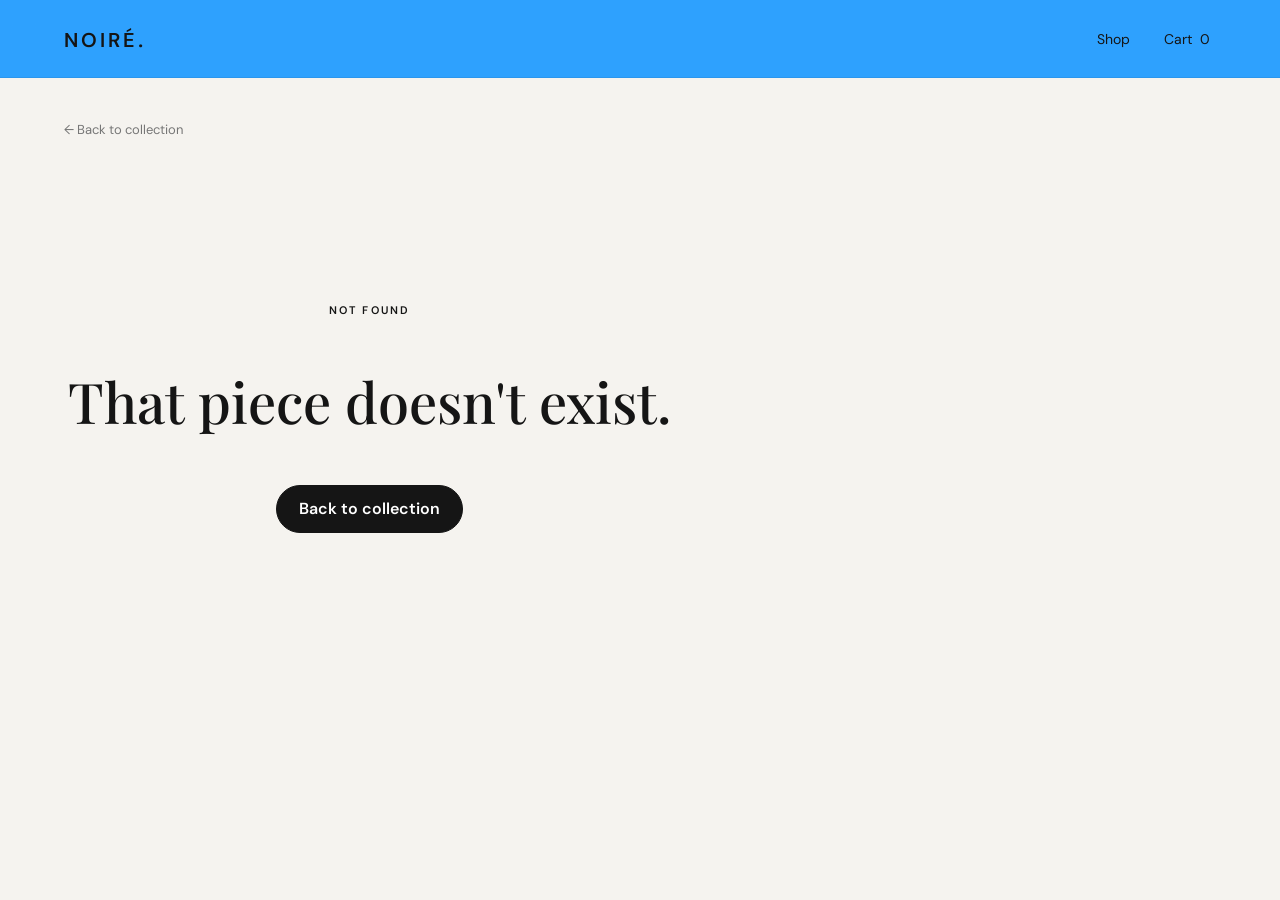
==== product.html @ a06f3a16 "Add files via upload" ====
<!DOCTYPE html>
<html lang="en">
<head>
  <meta charset="UTF-8">
  <meta name="viewport" content="width=device-width, initial-scale=1.0">
  <meta name="description" content="Product details">
  <title>Product — NOIRÉ</title>
  <link rel="stylesheet" href="style.css">
</head>
<body>
  <header class="site-header">
    <a class="brand" href="index.html">NOIRÉ<span>.</span></a>
    <nav aria-label="Main navigation">
      <a href="index.html#shop">Shop</a>
      <button class="cart-link" id="cartLink" type="button">Cart <span id="headerCartCount">0</span></button>
    </nav>
  </header>

  <main class="detail-page">
    <a class="back-link" href="index.html#shop">← Back to collection</a>
    <section id="productDetail" class="product-detail"></section>
  </main>

  <div id="floatingCart" class="floating-cart hidden">
    <div>
      <strong><span id="floatingQuantity">0</span> item(s)</strong>
      <span class="floating-total" id="floatingTotal">৳0</span>
    </div>
    <button class="button button-light" id="confirmOrderBtn" type="button">Confirm order</button>
  </div>

  <div id="cartDrawer" class="drawer-backdrop hidden" aria-hidden="true">
    <aside class="drawer" role="dialog" aria-modal="true" aria-labelledby="cartTitle">
      <div class="drawer-head">
        <h2 id="cartTitle">Your cart</h2>
        <button class="icon-button" id="closeCartBtn" type="button">×</button>
      </div>
      <div id="cartItems" class="cart-items"></div>
      <div class="drawer-footer">
        <div class="summary-row"><span>Total</span><strong id="drawerTotal">৳0</strong></div>
        <button class="button button-dark full" id="drawerConfirmBtn" type="button">Confirm order</button>
      </div>
    </aside>
  </div>

  <div id="orderModal" class="modal-backdrop hidden" aria-hidden="true">
    <section class="order-modal" role="dialog" aria-modal="true" aria-labelledby="orderTitle">
      <button class="modal-close icon-button" id="closeOrderBtn" type="button">×</button>
      <div id="orderContent">
        <p class="eyebrow">CHECKOUT</p>
        <h2 id="orderTitle">Complete your order</h2>
        <div id="orderSummary" class="order-summary"></div>
        <form id="orderForm" novalidate>
          <div class="field">
            <label for="customerName">Full name *</label>
            <input id="customerName" name="customerName" autocomplete="name" required>
            <small class="error" id="customerNameError"></small>
          </div>
          <div class="field">
            <label for="phone">Phone number *</label>
            <input id="phone" name="phone" inputmode="tel" autocomplete="tel" placeholder="01XXXXXXXXX" required>
            <small class="error" id="phoneError"></small>
          </div>
          <div class="field">
            <label for="address">Delivery address *</label>
            <textarea id="address" name="address" rows="4" autocomplete="street-address" required></textarea>
            <small class="error" id="addressError"></small>
          </div>
          <div class="field">
            <label for="note">Additional note <span>(optional)</span></label>
            <textarea id="note" name="note" rows="2"></textarea>
          </div>
          <button class="button button-dark full" id="submitOrderBtn" type="submit">Submit order</button>
          <p id="formMessage" class="form-message" role="alert"></p>
        </form>
      </div>
    </section>
  </div>

  <script src="config.js"></script>
  <script src="products.js"></script>
  <script src="cart.js"></script>
  <script src="order.js"></script>
  <script src="app.js"></script>
  <script>
    document.addEventListener("DOMContentLoaded", () => {
      renderProductDetail();
    });
  </script>
</body>
</html>
---- style.css ----
@import url('https://fonts.googleapis.com/css2?family=DM+Sans:wght@400;500;600&family=Playfair+Display:ital,wght@0,500;0,600;1,500;1,600&display=swap');

:root {
  --ink: #151515;
  --muted: #767676;
  --paper: #f5f3ef;
  --white: #fff;
  --line: #dedbd4;
  --danger: #b3261e;
  --max: 1380px;
  --radius: 18px;
}

* { box-sizing: border-box; }
html { scroll-behavior: smooth; }
body {
  margin: 0;
  color: var(--ink);
  background: var(--paper);
  font-family: "DM Sans", Arial, sans-serif;
}
body.no-scroll { overflow: hidden; }
a { color: inherit; text-decoration: none; }
button, input, textarea { font: inherit; }
button { cursor: pointer; }
button:disabled { cursor: not-allowed; opacity: .55; }

.site-header {
  position: sticky;
  top: 0;
  z-index: 20;
  height: 78px;
  padding: 0 5vw;
  display: flex;
  align-items: center;
  justify-content: space-between;
  background: rgba(25, 152, 255, 0.9);
  backdrop-filter: blur(16px);
  border-bottom: 1px solid rgba(21,21,21,.07);
}
.brand {
  font-size: 20px;
  font-weight: 600;
  letter-spacing: .15em;
}
.brand span { font-family: "Playfair Display", serif; }
nav { display: flex; gap: 28px; align-items: center; }
nav a, .cart-link {
  background: none;
  border: 0;
  color: var(--ink);
  font-size: 14px;
}
.cart-link span { margin-left: 4px; }

.hero {
  min-height: 75vh;
  padding: 10vh 7vw;
  display: flex;
  align-items: center;
  background:
    linear-gradient(90deg, rgba(20,20,20,.5), rgba(20,20,20,.05)),
    url("assets/products/product-01.jpg") center/cover no-repeat;
  color: rgb(221, 221, 221);
}
.hero > div { max-width: 650px; }
.hero h1 {
  margin: 12px 0 24px;
  font-size: clamp(56px, 9vw, 130px);
  line-height: .87;
  letter-spacing: -.055em;
}
.hero h1 em, h1 em {
  font-family: "Playfair Display", serif;
  font-weight: 500;
}
.hero-copy { max-width: 420px; line-height: 1.7; margin-bottom: 32px; }
.eyebrow {
  margin: 0;
  font-size: 11px;
  font-weight: 600;
  letter-spacing: .2em;
  text-transform: uppercase;
}
.shop-section {
  max-width: var(--max);
  margin: auto;
  padding: 100px 5vw 150px;
}
.section-head {
  display: flex;
  justify-content: space-between;
  align-items: end;
  margin-bottom: 38px;
}
.section-head h2 {
  margin: 8px 0 0;
  font: 500 clamp(36px, 5vw, 64px)/1 "Playfair Display", serif;
}
.muted { color: var(--muted); font-size: 13px; }

.product-grid {
  display: grid;
  grid-template-columns: repeat(4, minmax(0, 1fr));
  gap: 42px 18px;
}
.product-card { min-width: 0; }
.product-image-wrap {
  display: block;
  position: relative;
  overflow: hidden;
  aspect-ratio: 4 / 5;
  background: #e6e2db;
  border-radius: var(--radius);
}
.zoom-image { overflow: hidden; }
.zoom-image img {
  width: 100%;
  height: 100%;
  display: block;
  object-fit: cover;
  transition: transform .16s ease-out;
  will-change: transform;
}
.zoom-lens {
  position: absolute;
  width: 90px;
  height: 90px;
  transform: translate(-50%, -50%);
  border: 1px solid rgba(255,255,255,.7);
  border-radius: 50%;
  pointer-events: none;
  opacity: 0;
  transition: opacity .1s;
  box-shadow: 0 6px 25px rgba(0,0,0,.12);
}
.zoom-lens.active { opacity: 1; }
.product-card-info {
  display: flex;
  align-items: start;
  justify-content: space-between;
  gap: 14px;
  padding-top: 14px;
}
.product-card-info > div { min-width: 0; }
.product-title {
  display: block;
  font-size: 16px;
  line-height: 1.3;
  font-weight: 600;
  overflow-wrap: anywhere;
}
.product-category {
  display: block;
  color: var(--muted);
  font-size: 12px;
  margin-top: 5px;
}

.button {
  border: 1px solid var(--ink);
  min-height: 48px;
  padding: 0 22px;
  display: inline-flex;
  align-items: center;
  justify-content: center;
  border-radius: 999px;
  font-weight: 600;
  transition: transform .18s, background .18s, color .18s;
}
.button:hover { transform: translateY(-2px); }
.button-dark { color: white; background: var(--ink); }
.button-light { color: var(--ink); background: white; border-color: white; }
.button-outline { color: var(--ink); background: transparent; }
.button-small { min-height: 38px; padding: 0 13px; font-size: 12px; flex: 0 0 auto; }
.button.full { width: 100%; }

.floating-cart {
  position: fixed;
  z-index: 30;
  left: 50%;
  bottom: 20px;
  transform: translateX(-50%);
  width: min(680px, calc(100% - 28px));
  padding: 12px 14px 12px 20px;
  border-radius: 999px;
  display: flex;
  justify-content: space-between;
  align-items: center;
  gap: 15px;
  color: white;
  background: rgba(21,21,21,.96);
  box-shadow: 0 18px 50px rgba(0,0,0,.25);
}
.floating-cart > div { display: flex; align-items: baseline; gap: 10px; }
.floating-total { color: #ddd; font-size: 13px; }
.hidden { display: none !important; }

.drawer-backdrop, .modal-backdrop {
  position: fixed;
  inset: 0;
  z-index: 50;
  background: rgba(0,0,0,.48);
  display: flex;
  justify-content: flex-end;
}
.drawer {
  width: min(480px, 100%);
  height: 100%;
  padding: 28px;
  background: var(--paper);
  display: flex;
  flex-direction: column;
  animation: slideIn .22s ease;
}
@keyframes slideIn { from { transform: translateX(100%); } to { transform: translateX(0); } }
.drawer-head {
  display: flex;
  justify-content: space-between;
  align-items: center;
  padding-bottom: 20px;
  border-bottom: 1px solid var(--line);
}
.drawer-head h2, .order-modal h2 {
  font: 500 34px/1.1 "Playfair Display", serif;
  margin: 0;
}
.icon-button {
  width: 40px;
  height: 40px;
  border: 0;
  background: transparent;
  font-size: 28px;
}
.cart-items { overflow: auto; flex: 1; padding: 15px 0; }
.cart-item {
  display: flex;
  gap: 14px;
  padding: 16px 0;
  border-bottom: 1px solid var(--line);
}
.cart-item img { width: 84px; height: 104px; object-fit: cover; border-radius: 10px; }
.cart-item-info { flex: 1; }
.cart-item-info > a { display: block; font-weight: 600; margin-bottom: 5px; }
.cart-item-info > span { color: var(--muted); font-size: 13px; }
.quantity-controls { display: flex; align-items: center; gap: 10px; margin-top: 13px; }
.quantity-controls button:not(.remove-button) {
  width: 28px; height: 28px; border: 1px solid var(--line);
  border-radius: 50%; background: white;
}
.remove-button { border: 0; background: transparent; color: var(--muted); font-size: 11px; margin-left: auto; }
.drawer-footer { border-top: 1px solid var(--line); padding-top: 18px; }
.summary-row { display: flex; justify-content: space-between; align-items: center; padding: 15px 0; }
.summary-row strong { font-size: 18px; }

.modal-backdrop { align-items: center; justify-content: center; padding: 18px; }
.order-modal {
  position: relative;
  width: min(760px, 100%);
  max-height: min(900px, 94vh);
  overflow: auto;
  background: var(--paper);
  border-radius: 24px;
  padding: 42px;
}
.modal-close { position: absolute; right: 15px; top: 15px; }
.order-modal h2 { margin: 8px 0 26px; }
.order-summary { border-top: 1px solid var(--line); border-bottom: 1px solid var(--line); margin-bottom: 26px; }
.summary-product {
  display: grid;
  grid-template-columns: 52px 1fr auto;
  gap: 12px;
  align-items: center;
  padding: 12px 0;
  border-bottom: 1px solid var(--line);
}
.summary-product img { width: 52px; height: 62px; object-fit: cover; border-radius: 8px; }
.summary-product span { display: block; color: var(--muted); font-size: 12px; margin-top: 3px; }
.total-row { border-top: 0; }
.field { margin: 17px 0; }
.field label { display: block; font-size: 13px; font-weight: 600; margin-bottom: 7px; }
.field label span { color: var(--muted); font-weight: 400; }
.field input, .field textarea {
  width: 100%;
  border: 1px solid var(--line);
  background: white;
  border-radius: 10px;
  padding: 13px 14px;
  outline: none;
}
.field input:focus, .field textarea:focus { border-color: var(--ink); }
.field .invalid { border-color: var(--danger); }
.error { color: var(--danger); display: block; min-height: 16px; margin-top: 5px; font-size: 11px; }
.form-message { min-height: 18px; text-align: center; font-size: 13px; }
.error-message { color: var(--danger); }

.detail-page { max-width: var(--max); margin: auto; padding: 40px 5vw 150px; }
.back-link { display: inline-block; color: var(--muted); font-size: 13px; margin-bottom: 30px; }
.product-detail {
  display: grid;
  grid-template-columns: minmax(0, 1.15fr) minmax(320px, .85fr);
  gap: clamp(35px, 7vw, 100px);
  align-items: start;
}
.detail-image {
  position: relative;
  aspect-ratio: 4 / 5;
  background: #e6e2db;
  border-radius: 22px;
  overflow: hidden;
}
.detail-copy { padding-top: 5vw; }
.detail-copy h1 {
  margin: 10px 0 18px;
  font: 500 clamp(42px, 5vw, 76px)/.98 "Playfair Display", serif;
  letter-spacing: -.03em;
}
.price-line { display: flex; gap: 12px; align-items: center; margin-bottom: 30px; }
.price-line strong { font-size: 20px; }
.price-line del { color: var(--muted); font-size: 14px; }
.detail-description { line-height: 1.8; color: #444; max-width: 520px; }
.detail-list { padding: 0; list-style: none; margin: 30px 0; border-top: 1px solid var(--line); }
.detail-list li { padding: 11px 0; border-bottom: 1px solid var(--line); font-size: 13px; }
.detail-list li::before { content: "— "; }
.purchase-row { display: flex; gap: 10px; align-items: center; }
.quantity-selector {
  display: flex;
  align-items: center;
  border: 1px solid var(--line);
  border-radius: 999px;
  height: 48px;
  padding: 0 8px;
}
.quantity-selector span { font-size: 12px; margin: 0 8px; }
.quantity-selector button { border: 0; background: none; width: 28px; height: 30px; }
.quantity-selector input { width: 30px; border: 0; text-align: center; background: transparent; outline: 0; }
.availability { font-size: 12px; color: var(--muted); margin-top: 14px; }
.not-found { padding: 15vh 0; text-align: center; }
.not-found h1 { font: 500 56px "Playfair Display", serif; }

.success-screen { text-align: center; padding: 40px 10px 15px; }
.success-mark {
  width: 72px; height: 72px; display: grid; place-items: center;
  margin: 0 auto 20px; border: 1px solid var(--ink); border-radius: 50%; font-size: 32px;
}
.success-screen h2 { margin: 8px 0 10px; }
.success-screen > p:not(.eyebrow) { color: var(--muted); }
.order-id-box {
  margin: 28px auto; padding: 17px; max-width: 360px;
  border: 1px solid var(--line); border-radius: 12px;
}
.order-id-box span { display: block; color: var(--muted); font-size: 11px; text-transform: uppercase; letter-spacing: .12em; }
.order-id-box strong { display: block; margin-top: 6px; font-size: 18px; letter-spacing: .05em; }

.empty-state { text-align: center; color: var(--muted); padding: 60px 10px; }
.toast {
  position: fixed; z-index: 100; left: 50%; bottom: 92px;
  transform: translate(-50%, 15px); opacity: 0;
  background: var(--ink); color: white; padding: 12px 18px;
  border-radius: 999px; font-size: 13px; transition: .2s;
}
.toast.show { transform: translate(-50%, 0); opacity: 1; }

@media (max-width: 1050px) {
  .product-grid { grid-template-columns: repeat(3, minmax(0, 1fr)); }
}
@media (max-width: 760px) {
  .site-header { height: 68px; padding: 0 20px; }
  nav { gap: 16px; }
  .hero { min-height: 68vh; padding: 70px 24px; }
  .shop-section { padding: 70px 20px 120px; }
  .section-head { align-items: start; gap: 20px; }
  .product-grid { grid-template-columns: repeat(2, minmax(0, 1fr)); gap: 30px 10px; }
  .product-card-info { display: block; }
  .product-card-info .button { margin-top: 12px; width: 100%; }
  .floating-cart { padding-left: 15px; }
  .floating-cart .button { min-height: 42px; padding: 0 16px; }
  .order-modal { padding: 34px 20px 25px; }
  .product-detail { grid-template-columns: 1fr; gap: 25px; }
  .detail-copy { padding-top: 0; }
  .detail-copy h1 { font-size: 48px; }
  .purchase-row { flex-direction: column; align-items: stretch; }
  .quantity-selector { justify-content: center; }
}
@media (max-width: 430px) {
  .product-grid { grid-template-columns: 1fr 1fr; }
  .product-title { font-size: 14px; }
  .hero h1 { font-size: 58px; }
  .floating-cart > div { flex-direction: column; gap: 1px; }
}
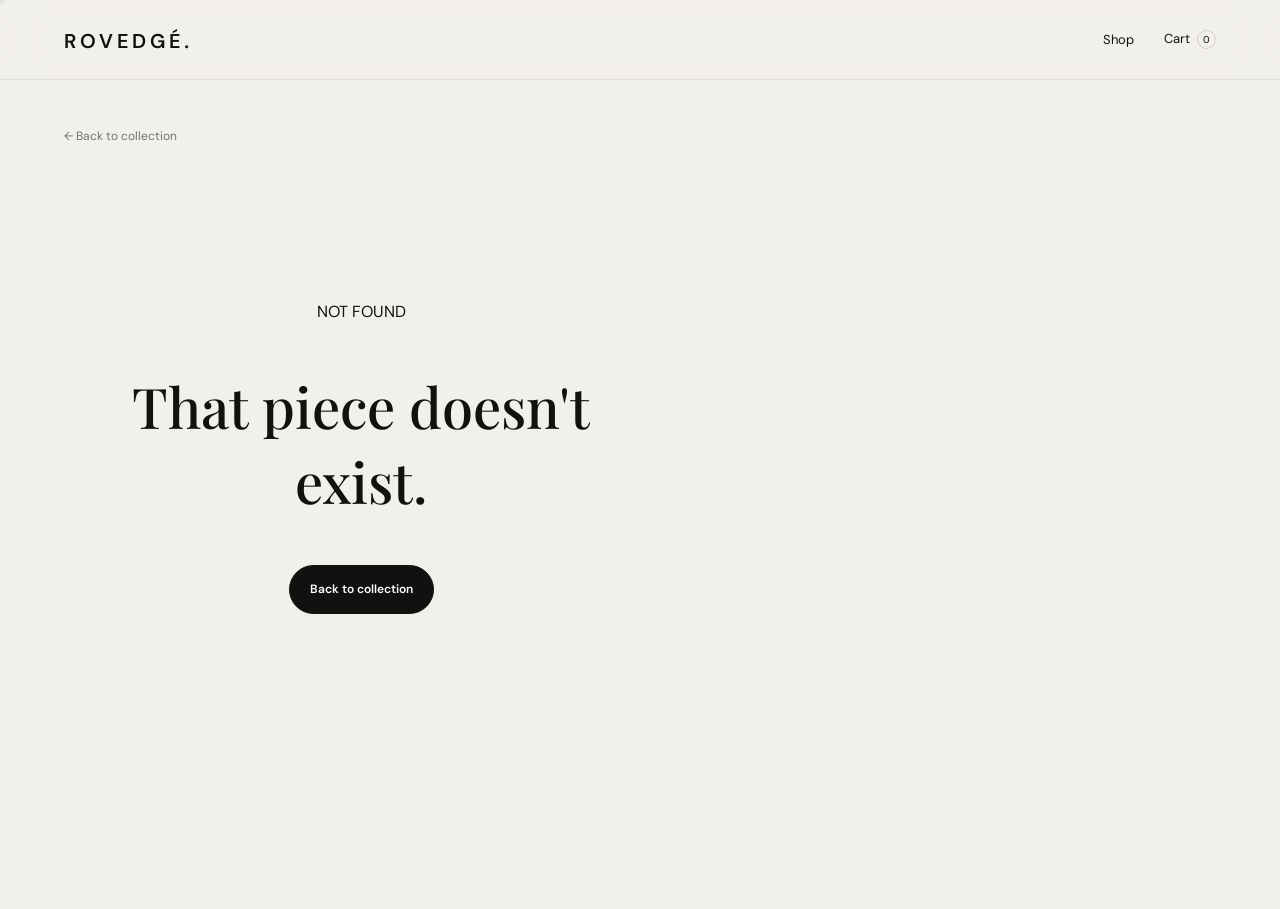
==== commit 197bbf9c: "Add files via upload" ====
--- a/product.html
+++ b/product.html
@@ -4,12 +4,12 @@
   <meta charset="UTF-8">
   <meta name="viewport" content="width=device-width, initial-scale=1.0">
   <meta name="description" content="Product details">
-  <title>Product — NOIRÉ</title>
+  <title>Product — ROVEDGÉ </title>
   <link rel="stylesheet" href="style.css">
 </head>
 <body>
   <header class="site-header">
-    <a class="brand" href="index.html">NOIRÉ<span>.</span></a>
+    <a class="brand" href="index.html">ROVEDGÉ<span>.</span></a>
     <nav aria-label="Main navigation">
       <a href="index.html#shop">Shop</a>
       <button class="cart-link" id="cartLink" type="button">Cart <span id="headerCartCount">0</span></button>
@@ -18,8 +18,9 @@
 
   <main class="detail-page">
     <a class="back-link" href="index.html#shop">← Back to collection</a>
-    <section id="productDetail" class="product-detail"></section>
+    <section id="productDetail" class="product-detail reveal"></section>
   </main>
+  <div id="cursorDot" class="cursor-dot" aria-hidden="true"></div>
 
   <div id="floatingCart" class="floating-cart hidden">
     <div>
--- a/style.css
+++ b/style.css
@@ -1,390 +1,51 @@
 @import url('https://fonts.googleapis.com/css2?family=DM+Sans:wght@400;500;600&family=Playfair+Display:ital,wght@0,500;0,600;1,500;1,600&display=swap');
+:root{--ink:#11110f;--paper:#f2f0eb;--paper2:#e9e6de;--muted:#74716b;--line:rgba(17,17,15,.14);--soft:rgba(17,17,15,.08);--danger:#aa2b21;--max:1440px;--radius:20px;--ease:cubic-bezier(.2,.75,.25,1)}
+*{box-sizing:border-box}html{scroll-behavior:smooth}body{margin:0;color:var(--ink);background:var(--paper);font-family:"DM Sans",Arial,sans-serif;overflow-x:hidden}body.no-scroll{overflow:hidden}a{color:inherit;text-decoration:none}button,input,textarea{font:inherit}button{cursor:pointer}button:disabled{cursor:not-allowed;opacity:.5}img{max-width:100%}
+.site-header{position:sticky;top:0;z-index:40;height:80px;padding:0 5vw;display:flex;align-items:center;justify-content:space-between;background:rgba(242,240,235,.78);backdrop-filter:blur(18px);border-bottom:1px solid var(--soft)}.brand{font-size:20px;font-weight:600;letter-spacing:.18em;transition:opacity .2s}.brand:hover{opacity:.65}.brand span{font-family:"Playfair Display",serif}nav{display:flex;gap:30px;align-items:center}nav a,.cart-link{position:relative;border:0;padding:7px 0;background:none;color:var(--ink);font-size:13px}nav a:after,.cart-link:after{content:"";position:absolute;left:0;right:0;bottom:1px;height:1px;background:currentColor;transform:scaleX(0);transform-origin:right;transition:transform .35s var(--ease)}nav a:hover:after,.cart-link:hover:after{transform:scaleX(1);transform-origin:left}.cart-link span{display:inline-grid;place-items:center;min-width:19px;height:19px;margin-left:4px;border:1px solid var(--line);border-radius:999px;font-size:10px}
+.hero{position:relative;
+        min-height:calc(100vh - 80px);
+        padding:10vh 7vw;display:flex;
+        align-items:flex-end;color:#fff;
+        overflow:hidden;isolation:isolate;
+        background:linear-gradient(100deg,rgba(8,8,8,.72),rgba(8,8,8,.36) 44%,rgba(8,8,8,.12)),
+        url("assets/products/banner.svg") center/cover no-repeat}
+        .hero:after{content:"";position:absolute;inset:0;background:radial-gradient(circle at 72% 40%,transparent 0 20%,rgba(0,0,0,.24) 70%);z-index:-1}
+        .hero-noise{position:absolute;inset:0;pointer-events:none;opacity:.1;background-image:url("data:image/svg+xml,%3Csvg xmlns='http://www.w3.org/2000/svg' viewBox='0 0 160 160'%3E%3Cfilter id='n'%3E%3CfeTurbulence type='fractalNoise' baseFrequency='.8' numOctaves='3'/%3E%3C/filter%3E%3Crect width='100%25' height='100%25' filter='url(%23n)' opacity='.5'/%3E%3C/svg%3E");mix-blend-mode:overlay;z-index:-1}.hero-content{max-width:800px}.hero h1{margin:17px 0 28px;font-size:clamp(60px,10vw,150px);line-height:.82;letter-spacing:-.065em;font-weight:600}.hero h1 em{font-family:"Playfair Display",serif;font-weight:500}.hero-copy{max-width:470px;line-height:1.7;margin:0 0 34px;color:rgba(255,255,255,.84)}.hero-actions{display:flex;align-items:center;gap:18px}.hero-note{font-size:11px;letter-spacing:.12em;text-transform:uppercase;color:rgba(255,255,255,.58)}.hero-actions .button span{margin-left:28px}.hero-side{position:absolute;right:6vw;bottom:9vh;display:flex;align-items:center;gap:14px;font-size:9px;letter-spacing:.18em;writing-mode:vertical-rl;text-transform:uppercase;color:rgba(255,255,255,.7)}.hero-line{width:1px;height:90px;background:rgba(255,255,255,.4)}
+.brand-strip{min-height:76px;padding:0 5vw;display:flex;justify-content:space-between;align-items:center;gap:24px;border-bottom:1px solid var(--soft);border-top:1px solid var(--soft);color:var(--muted);font-size:9px;letter-spacing:.17em;text-transform:uppercase;overflow:hidden}.brand-strip span{white-space:nowrap}
+.button{border:1px solid var(--ink);min-height:49px;padding:0 20px;display:inline-flex;align-items:center;justify-content:center;gap:7px;border-radius:999px;font-weight:600;font-size:12px;transition:transform .25s var(--ease),background .25s,color .25s,box-shadow .25s}.button:hover{transform:translateY(-3px);box-shadow:0 11px 25px rgba(0,0,0,.08)}.button:active{transform:translateY(-1px)}.button-dark{color:#fff;background:var(--ink)}.button-light{color:var(--ink);background:#fff;border-color:#fff}.button-outline{color:var(--ink);background:transparent}.button-small{min-height:36px;padding:0 12px;font-size:11px}.button-small b{font-size:17px;line-height:1;margin-left:4px;font-weight:400}.button.full{width:100%}
+.shop-section{max-width:var(--max);margin:auto;padding:110px 5vw 160px}.section-head{display:flex;justify-content:space-between;align-items:end;margin-bottom:44px}.section-head h2{margin:10px 0 0;font:500 clamp(40px,5vw,74px)/.95 "Playfair Display",serif;letter-spacing:-.045em}.section-head h2 span{margin-left:3px}.section-side-note{text-align:right}.muted{color:var(--muted);font-size:11px;letter-spacing:.02em;margin:0 0 4px}.product-grid{display:grid;grid-template-columns:repeat(4,minmax(0,1fr));gap:62px 16px}.product-card{min-width:0}.product-image-wrap{position:relative;display:block;aspect-ratio:4/5;overflow:hidden;background:var(--paper2);border-radius:var(--radius);transform:translateZ(0)}.product-image-wrap img{width:100%;height:100%;display:block;object-fit:cover;transition:transform .75s var(--ease),filter .5s;will-change:transform}.product-card:hover .product-image-wrap img{filter:contrast(1.03)}.product-index,.detail-index{position:absolute;z-index:2;top:14px;left:15px;font-size:9px;letter-spacing:.14em;color:rgba(255,255,255,.84);mix-blend-mode:difference}.image-hover-label{position:absolute;z-index:2;left:16px;bottom:16px;padding:9px 12px;border:1px solid rgba(255,255,255,.55);border-radius:999px;backdrop-filter:blur(7px);color:#fff;background:rgba(0,0,0,.17);font-size:10px;letter-spacing:.06em;opacity:0;transform:translateY(8px);transition:opacity .35s var(--ease),transform .35s var(--ease)}.product-card:hover .image-hover-label{opacity:1;transform:translateY(0)}.image-hover-label b{margin-left:8px;font-weight:400}.zoom-lens{position:absolute;width:82px;height:82px;transform:translate(-50%,-50%);border:1px solid rgba(255,255,255,.7);border-radius:50%;pointer-events:none;opacity:0;transition:opacity .1s;box-shadow:0 9px 30px rgba(0,0,0,.16)}.zoom-lens.active{opacity:1}.product-card-info{display:flex;justify-content:space-between;align-items:flex-start;gap:12px;padding-top:15px}.product-copy{min-width:0}.product-category{display:block;margin-bottom:6px;font-size:9px;color:var(--muted);letter-spacing:.14em;text-transform:uppercase}.product-title{display:block;font-size:16px;line-height:1.2;font-weight:600;overflow-wrap:anywhere;transition:opacity .2s}.product-title:hover{opacity:.58}.product-price{display:block;margin-top:9px;font-size:13px;font-weight:600}
+.floating-cart{position:fixed;z-index:60;left:50%;bottom:18px;transform:translateX(-50%);width:min(690px,calc(100% - 28px));padding:10px 12px 10px 20px;border-radius:999px;display:flex;justify-content:space-between;align-items:center;gap:15px;color:#fff;background:rgba(17,17,15,.94);backdrop-filter:blur(20px);box-shadow:0 18px 55px rgba(0,0,0,.23);animation:cartRise .45s var(--ease)}@keyframes cartRise{from{opacity:0;transform:translate(-50%,18px)}to{opacity:1;transform:translate(-50%,0)}}.floating-cart>div{display:flex;align-items:baseline;gap:10px}.floating-total{color:#ccc;font-size:12px}
+.drawer-backdrop,.modal-backdrop{position:fixed;inset:0;z-index:70;background:rgba(0,0,0,.47);backdrop-filter:blur(6px);display:flex;justify-content:flex-end}.drawer{width:min(500px,100%);height:100%;padding:28px;background:var(--paper);display:flex;flex-direction:column;animation:slideIn .35s var(--ease)}@keyframes slideIn{from{transform:translateX(100%)}to{transform:translateX(0)}}.drawer-head{display:flex;justify-content:space-between;align-items:center;padding-bottom:18px;border-bottom:1px solid var(--line)}.drawer-head h2,.order-modal h2{font:500 36px/1 "Playfair Display",serif;margin:0;letter-spacing:-.03em}.icon-button{width:40px;height:40px;border:0;background:transparent;font-size:28px;line-height:1;transition:transform .2s}.icon-button:hover{transform:rotate(5deg) scale(1.06)}.cart-items{overflow:auto;flex:1;padding:7px 0}.cart-item{display:flex;gap:14px;padding:16px 0;border-bottom:1px solid var(--line)}.cart-item img{width:82px;height:102px;object-fit:cover;border-radius:12px;background:var(--paper2)}.cart-item-info{flex:1}.cart-item-info>a{display:block;font-weight:600;margin-bottom:4px}.cart-item-info>span{color:var(--muted);font-size:12px}.quantity-controls{display:flex;align-items:center;gap:9px;margin-top:12px}.quantity-controls button:not(.remove-button){width:28px;height:28px;border:1px solid var(--line);border-radius:50%;background:#fff;transition:transform .2s}.quantity-controls button:hover{transform:scale(1.05)}.remove-button{border:0;background:transparent;color:var(--muted);font-size:10px;margin-left:auto}.drawer-footer{border-top:1px solid var(--line);padding-top:15px}.summary-row{display:flex;justify-content:space-between;align-items:center;padding:13px 0}.summary-row strong{font-size:18px}
+.modal-backdrop{align-items:center;justify-content:center;padding:18px}.order-modal{position:relative;width:min(780px,100%);max-height:min(900px,94vh);overflow:auto;background:var(--paper);border-radius:26px;padding:45px;box-shadow:0 35px 90px rgba(0,0,0,.2);animation:modalRise .3s var(--ease)}@keyframes modalRise{from{opacity:0;transform:translateY(18px) scale(.985)}to{opacity:1;transform:none}}.modal-close{position:absolute;right:15px;top:15px}.order-modal h2{margin:9px 0 28px}.order-summary{border-top:1px solid var(--line);border-bottom:1px solid var(--line);margin-bottom:25px}.summary-product{display:grid;grid-template-columns:52px 1fr auto;gap:12px;align-items:center;padding:12px 0;border-bottom:1px solid var(--line)}.summary-product img{width:52px;height:62px;object-fit:cover;border-radius:9px;background:var(--paper2)}.summary-product span{display:block;color:var(--muted);font-size:11px;margin-top:3px}.total-row{border-top:0}.field{margin:17px 0}.field label{display:block;font-size:12px;font-weight:600;margin-bottom:7px}.field label span{color:var(--muted);font-weight:400}.field input,.field textarea{width:100%;border:1px solid var(--line);background:#fff;border-radius:12px;padding:13px 14px;outline:none;transition:border .2s,box-shadow .2s}.field input:focus,.field textarea:focus{border-color:var(--ink);box-shadow:0 0 0 4px rgba(17,17,15,.05)}.field .invalid{border-color:var(--danger)}.error{color:var(--danger);display:block;min-height:15px;margin-top:5px;font-size:10px}.form-message{min-height:18px;text-align:center;font-size:12px}.error-message{color:var(--danger)}
+.detail-page{max-width:var(--max);margin:auto;padding:42px 5vw 160px}.back-link{display:inline-flex;padding:6px 0;color:var(--muted);font-size:12px;transition:transform .25s var(--ease),color .2s}.back-link:hover{transform:translateX(-4px);color:var(--ink)}.product-detail{display:grid;grid-template-columns:minmax(0,1.12fr) minmax(320px,.88fr);gap:clamp(35px,7vw,110px);align-items:start}.detail-media-column{min-width:0}.detail-image{position:relative;aspect-ratio:4/5;background:var(--paper2);border-radius:24px;overflow:hidden}.detail-image img{width:100%;height:100%;display:block;object-fit:cover;transition:transform .16s ease-out;will-change:transform}.media-caption{margin:12px 0 0;color:var(--muted);text-align:right;font-size:9px;letter-spacing:.12em;text-transform:uppercase}.detail-copy{padding-top:5vw}.detail-copy h1{margin:10px 0 18px;font:500 clamp(47px,5.7vw,84px)/.92 "Playfair Display",serif;letter-spacing:-.05em}.detail-copy h1 span{margin-left:2px}.price-line{display:flex;gap:12px;align-items:center;margin-bottom:28px}.price-line strong{font-size:20px}.price-line del{color:var(--muted);font-size:13px}.detail-description{line-height:1.75;color:#484640;max-width:520px;font-size:14px}.detail-list{padding:0;list-style:none;margin:30px 0;border-top:1px solid var(--line)}.detail-list li{padding:11px 0;border-bottom:1px solid var(--line);font-size:12px}.detail-list li:before{content:"— "}.purchase-row{display:flex;gap:10px;align-items:center}.quantity-selector{display:flex;align-items:center;border:1px solid var(--line);border-radius:999px;height:49px;padding:0 8px;background:rgba(255,255,255,.45)}.quantity-selector span{font-size:11px;margin:0 8px;color:var(--muted)}.quantity-selector button{border:0;background:none;width:28px;height:30px}.quantity-selector input{width:30px;border:0;text-align:center;background:transparent;outline:0}.availability{font-size:10px;color:var(--muted);margin-top:13px;letter-spacing:.12em;text-transform:uppercase}.not-found{padding:15vh 0;text-align:center}.not-found h1{font:500 56px "Playfair Display",serif}
+.success-screen{text-align:center;padding:40px 10px 15px}.success-mark{width:70px;height:70px;display:grid;place-items:center;margin:0 auto 20px;border:1px solid var(--ink);border-radius:50%;font-size:30px}.success-screen h2{margin:8px 0 10px}.success-screen>p:not(.eyebrow){color:var(--muted)}.order-id-box{margin:28px auto;padding:17px;max-width:360px;border:1px solid var(--line);border-radius:12px;background:rgba(255,255,255,.35)}.order-id-box span{display:block;color:var(--muted);font-size:9px;text-transform:uppercase;letter-spacing:.14em}.order-id-box strong{display:block;margin-top:6px;font-size:17px;letter-spacing:.05em}
+.reveal{opacity:0;transform:translateY(20px);transition:opacity .8s var(--ease),transform .8s var(--ease);transition-delay:var(--delay,0ms)}.reveal.is-visible{opacity:1;transform:none}.cursor-dot{position:fixed;top:0;left:0;z-index:200;width:10px;height:10px;margin:-5px 0 0 -5px;border-radius:50%;pointer-events:none;background:var(--ink);mix-blend-mode:difference;opacity:.75;transition:width .25s var(--ease),height .25s var(--ease),margin .25s var(--ease),opacity .25s}.cursor-dot.cursor-active{width:34px;height:34px;margin:-17px 0 0 -17px;opacity:.55}.empty-state{text-align:center;color:var(--muted);padding:60px 10px}.toast{position:fixed;z-index:100;left:50%;bottom:88px;transform:translate(-50%,15px);opacity:0;background:var(--ink);color:#fff;padding:12px 18px;border-radius:999px;font-size:12px;box-shadow:0 10px 35px rgba(0,0,0,.18);transition:.25s var(--ease)}.toast.show{transform:translate(-50%,0);opacity:1}.hidden{display:none!important}
+@media(max-width:1050px){.product-grid{grid-template-columns:repeat(3,minmax(0,1fr))}}
+@media(max-width:760px){.site-header{height:68px;padding:0 20px}.hero{min-height:calc(88vh - 68px);padding:70px 24px 56px}.hero h1{font-size:clamp(58px,16vw,92px)}.hero-side{display:none}.hero-actions{align-items:flex-start;flex-direction:column;gap:14px}.hero-note{margin-left:2px}.brand-strip{overflow:auto;justify-content:flex-start;padding:0 20px;gap:38px}.shop-section{padding:74px 20px 120px}.section-head{align-items:flex-start;gap:24px}.section-side-note{text-align:left;padding-top:4px}.product-grid{grid-template-columns:repeat(2,minmax(0,1fr));gap:37px 10px}.product-image-wrap{border-radius:15px}.product-card-info{display:block}.product-card-info .button{margin-top:12px;width:100%}.image-hover-label{display:none}.floating-cart{padding-left:15px}.floating-cart .button{min-height:42px;padding:0 16px}.order-modal{padding:34px 20px 25px}.product-detail{grid-template-columns:1fr;gap:25px}.detail-copy{padding-top:0}.detail-copy h1{font-size:52px}.purchase-row{flex-direction:column;align-items:stretch}.quantity-selector{justify-content:center}.detail-image{border-radius:17px}}
+@media(max-width:430px){.product-title{font-size:14px}.hero h1{font-size:59px}.floating-cart>div{flex-direction:column;gap:1px}}
+@media(pointer:coarse){.cursor-dot{display:none}}
+@media(prefers-reduced-motion:reduce){*,*:before,*:after{scroll-behavior:auto!important;animation-duration:.01ms!important;animation-iteration-count:1!important;transition-duration:.01ms!important}}
 
-:root {
-  --ink: #151515;
-  --muted: #767676;
-  --paper: #f5f3ef;
-  --white: #fff;
-  --line: #dedbd4;
-  --danger: #b3261e;
-  --max: 1380px;
-  --radius: 18px;
-}
 
-* { box-sizing: border-box; }
-html { scroll-behavior: smooth; }
-body {
-  margin: 0;
-  color: var(--ink);
-  background: var(--paper);
-  font-family: "DM Sans", Arial, sans-serif;
-}
-body.no-scroll { overflow: hidden; }
-a { color: inherit; text-decoration: none; }
-button, input, textarea { font: inherit; }
-button { cursor: pointer; }
-button:disabled { cursor: not-allowed; opacity: .55; }
-
-.site-header {
-  position: sticky;
-  top: 0;
-  z-index: 20;
-  height: 78px;
-  padding: 0 5vw;
-  display: flex;
-  align-items: center;
-  justify-content: space-between;
-  background: rgba(25, 152, 255, 0.9);
-  backdrop-filter: blur(16px);
-  border-bottom: 1px solid rgba(21,21,21,.07);
-}
-.brand {
-  font-size: 20px;
-  font-weight: 600;
-  letter-spacing: .15em;
-}
-.brand span { font-family: "Playfair Display", serif; }
-nav { display: flex; gap: 28px; align-items: center; }
-nav a, .cart-link {
-  background: none;
-  border: 0;
-  color: var(--ink);
-  font-size: 14px;
-}
-.cart-link span { margin-left: 4px; }
-
-.hero {
-  min-height: 75vh;
-  padding: 10vh 7vw;
-  display: flex;
-  align-items: center;
-  background:
-    linear-gradient(90deg, rgba(20,20,20,.5), rgba(20,20,20,.05)),
-    url("assets/products/product-01.jpg") center/cover no-repeat;
-  color: rgb(221, 221, 221);
-}
-.hero > div { max-width: 650px; }
-.hero h1 {
-  margin: 12px 0 24px;
-  font-size: clamp(56px, 9vw, 130px);
-  line-height: .87;
-  letter-spacing: -.055em;
-}
-.hero h1 em, h1 em {
-  font-family: "Playfair Display", serif;
-  font-weight: 500;
-}
-.hero-copy { max-width: 420px; line-height: 1.7; margin-bottom: 32px; }
-.eyebrow {
-  margin: 0;
-  font-size: 11px;
-  font-weight: 600;
-  letter-spacing: .2em;
-  text-transform: uppercase;
-}
-.shop-section {
-  max-width: var(--max);
-  margin: auto;
-  padding: 100px 5vw 150px;
-}
-.section-head {
-  display: flex;
-  justify-content: space-between;
-  align-items: end;
-  margin-bottom: 38px;
-}
-.section-head h2 {
-  margin: 8px 0 0;
-  font: 500 clamp(36px, 5vw, 64px)/1 "Playfair Display", serif;
-}
-.muted { color: var(--muted); font-size: 13px; }
-
-.product-grid {
-  display: grid;
-  grid-template-columns: repeat(4, minmax(0, 1fr));
-  gap: 42px 18px;
-}
-.product-card { min-width: 0; }
-.product-image-wrap {
-  display: block;
-  position: relative;
-  overflow: hidden;
-  aspect-ratio: 4 / 5;
-  background: #e6e2db;
-  border-radius: var(--radius);
-}
-.zoom-image { overflow: hidden; }
-.zoom-image img {
-  width: 100%;
-  height: 100%;
-  display: block;
-  object-fit: cover;
-  transition: transform .16s ease-out;
-  will-change: transform;
-}
-.zoom-lens {
-  position: absolute;
-  width: 90px;
-  height: 90px;
-  transform: translate(-50%, -50%);
-  border: 1px solid rgba(255,255,255,.7);
-  border-radius: 50%;
-  pointer-events: none;
-  opacity: 0;
-  transition: opacity .1s;
-  box-shadow: 0 6px 25px rgba(0,0,0,.12);
-}
-.zoom-lens.active { opacity: 1; }
-.product-card-info {
-  display: flex;
-  align-items: start;
-  justify-content: space-between;
-  gap: 14px;
-  padding-top: 14px;
-}
-.product-card-info > div { min-width: 0; }
-.product-title {
-  display: block;
-  font-size: 16px;
-  line-height: 1.3;
-  font-weight: 600;
-  overflow-wrap: anywhere;
-}
-.product-category {
-  display: block;
-  color: var(--muted);
-  font-size: 12px;
-  margin-top: 5px;
-}
-
-.button {
-  border: 1px solid var(--ink);
-  min-height: 48px;
-  padding: 0 22px;
-  display: inline-flex;
-  align-items: center;
-  justify-content: center;
-  border-radius: 999px;
-  font-weight: 600;
-  transition: transform .18s, background .18s, color .18s;
-}
-.button:hover { transform: translateY(-2px); }
-.button-dark { color: white; background: var(--ink); }
-.button-light { color: var(--ink); background: white; border-color: white; }
-.button-outline { color: var(--ink); background: transparent; }
-.button-small { min-height: 38px; padding: 0 13px; font-size: 12px; flex: 0 0 auto; }
-.button.full { width: 100%; }
-
-.floating-cart {
-  position: fixed;
-  z-index: 30;
-  left: 50%;
-  bottom: 20px;
-  transform: translateX(-50%);
-  width: min(680px, calc(100% - 28px));
-  padding: 12px 14px 12px 20px;
-  border-radius: 999px;
-  display: flex;
-  justify-content: space-between;
-  align-items: center;
-  gap: 15px;
-  color: white;
-  background: rgba(21,21,21,.96);
-  box-shadow: 0 18px 50px rgba(0,0,0,.25);
-}
-.floating-cart > div { display: flex; align-items: baseline; gap: 10px; }
-.floating-total { color: #ddd; font-size: 13px; }
-.hidden { display: none !important; }
-
-.drawer-backdrop, .modal-backdrop {
-  position: fixed;
-  inset: 0;
-  z-index: 50;
-  background: rgba(0,0,0,.48);
-  display: flex;
-  justify-content: flex-end;
-}
-.drawer {
-  width: min(480px, 100%);
-  height: 100%;
-  padding: 28px;
-  background: var(--paper);
-  display: flex;
-  flex-direction: column;
-  animation: slideIn .22s ease;
-}
-@keyframes slideIn { from { transform: translateX(100%); } to { transform: translateX(0); } }
-.drawer-head {
-  display: flex;
-  justify-content: space-between;
-  align-items: center;
-  padding-bottom: 20px;
-  border-bottom: 1px solid var(--line);
-}
-.drawer-head h2, .order-modal h2 {
-  font: 500 34px/1.1 "Playfair Display", serif;
-  margin: 0;
-}
-.icon-button {
-  width: 40px;
-  height: 40px;
-  border: 0;
-  background: transparent;
-  font-size: 28px;
-}
-.cart-items { overflow: auto; flex: 1; padding: 15px 0; }
-.cart-item {
-  display: flex;
-  gap: 14px;
-  padding: 16px 0;
-  border-bottom: 1px solid var(--line);
-}
-.cart-item img { width: 84px; height: 104px; object-fit: cover; border-radius: 10px; }
-.cart-item-info { flex: 1; }
-.cart-item-info > a { display: block; font-weight: 600; margin-bottom: 5px; }
-.cart-item-info > span { color: var(--muted); font-size: 13px; }
-.quantity-controls { display: flex; align-items: center; gap: 10px; margin-top: 13px; }
-.quantity-controls button:not(.remove-button) {
-  width: 28px; height: 28px; border: 1px solid var(--line);
-  border-radius: 50%; background: white;
-}
-.remove-button { border: 0; background: transparent; color: var(--muted); font-size: 11px; margin-left: auto; }
-.drawer-footer { border-top: 1px solid var(--line); padding-top: 18px; }
-.summary-row { display: flex; justify-content: space-between; align-items: center; padding: 15px 0; }
-.summary-row strong { font-size: 18px; }
-
-.modal-backdrop { align-items: center; justify-content: center; padding: 18px; }
-.order-modal {
-  position: relative;
-  width: min(760px, 100%);
-  max-height: min(900px, 94vh);
-  overflow: auto;
-  background: var(--paper);
-  border-radius: 24px;
-  padding: 42px;
-}
-.modal-close { position: absolute; right: 15px; top: 15px; }
-.order-modal h2 { margin: 8px 0 26px; }
-.order-summary { border-top: 1px solid var(--line); border-bottom: 1px solid var(--line); margin-bottom: 26px; }
-.summary-product {
-  display: grid;
-  grid-template-columns: 52px 1fr auto;
-  gap: 12px;
-  align-items: center;
-  padding: 12px 0;
-  border-bottom: 1px solid var(--line);
-}
-.summary-product img { width: 52px; height: 62px; object-fit: cover; border-radius: 8px; }
-.summary-product span { display: block; color: var(--muted); font-size: 12px; margin-top: 3px; }
-.total-row { border-top: 0; }
-.field { margin: 17px 0; }
-.field label { display: block; font-size: 13px; font-weight: 600; margin-bottom: 7px; }
-.field label span { color: var(--muted); font-weight: 400; }
-.field input, .field textarea {
-  width: 100%;
-  border: 1px solid var(--line);
-  background: white;
-  border-radius: 10px;
-  padding: 13px 14px;
-  outline: none;
-}
-.field input:focus, .field textarea:focus { border-color: var(--ink); }
-.field .invalid { border-color: var(--danger); }
-.error { color: var(--danger); display: block; min-height: 16px; margin-top: 5px; font-size: 11px; }
-.form-message { min-height: 18px; text-align: center; font-size: 13px; }
-.error-message { color: var(--danger); }
-
-.detail-page { max-width: var(--max); margin: auto; padding: 40px 5vw 150px; }
-.back-link { display: inline-block; color: var(--muted); font-size: 13px; margin-bottom: 30px; }
-.product-detail {
-  display: grid;
-  grid-template-columns: minmax(0, 1.15fr) minmax(320px, .85fr);
-  gap: clamp(35px, 7vw, 100px);
-  align-items: start;
-}
-.detail-image {
-  position: relative;
-  aspect-ratio: 4 / 5;
-  background: #e6e2db;
-  border-radius: 22px;
-  overflow: hidden;
-}
-.detail-copy { padding-top: 5vw; }
-.detail-copy h1 {
-  margin: 10px 0 18px;
-  font: 500 clamp(42px, 5vw, 76px)/.98 "Playfair Display", serif;
-  letter-spacing: -.03em;
-}
-.price-line { display: flex; gap: 12px; align-items: center; margin-bottom: 30px; }
-.price-line strong { font-size: 20px; }
-.price-line del { color: var(--muted); font-size: 14px; }
-.detail-description { line-height: 1.8; color: #444; max-width: 520px; }
-.detail-list { padding: 0; list-style: none; margin: 30px 0; border-top: 1px solid var(--line); }
-.detail-list li { padding: 11px 0; border-bottom: 1px solid var(--line); font-size: 13px; }
-.detail-list li::before { content: "— "; }
-.purchase-row { display: flex; gap: 10px; align-items: center; }
-.quantity-selector {
-  display: flex;
-  align-items: center;
-  border: 1px solid var(--line);
-  border-radius: 999px;
-  height: 48px;
-  padding: 0 8px;
-}
-.quantity-selector span { font-size: 12px; margin: 0 8px; }
-.quantity-selector button { border: 0; background: none; width: 28px; height: 30px; }
-.quantity-selector input { width: 30px; border: 0; text-align: center; background: transparent; outline: 0; }
-.availability { font-size: 12px; color: var(--muted); margin-top: 14px; }
-.not-found { padding: 15vh 0; text-align: center; }
-.not-found h1 { font: 500 56px "Playfair Display", serif; }
-
-.success-screen { text-align: center; padding: 40px 10px 15px; }
-.success-mark {
-  width: 72px; height: 72px; display: grid; place-items: center;
-  margin: 0 auto 20px; border: 1px solid var(--ink); border-radius: 50%; font-size: 32px;
-}
-.success-screen h2 { margin: 8px 0 10px; }
-.success-screen > p:not(.eyebrow) { color: var(--muted); }
-.order-id-box {
-  margin: 28px auto; padding: 17px; max-width: 360px;
-  border: 1px solid var(--line); border-radius: 12px;
-}
-.order-id-box span { display: block; color: var(--muted); font-size: 11px; text-transform: uppercase; letter-spacing: .12em; }
-.order-id-box strong { display: block; margin-top: 6px; font-size: 18px; letter-spacing: .05em; }
-
-.empty-state { text-align: center; color: var(--muted); padding: 60px 10px; }
-.toast {
-  position: fixed; z-index: 100; left: 50%; bottom: 92px;
-  transform: translate(-50%, 15px); opacity: 0;
-  background: var(--ink); color: white; padding: 12px 18px;
-  border-radius: 999px; font-size: 13px; transition: .2s;
-}
-.toast.show { transform: translate(-50%, 0); opacity: 1; }
-
-@media (max-width: 1050px) {
-  .product-grid { grid-template-columns: repeat(3, minmax(0, 1fr)); }
-}
-@media (max-width: 760px) {
-  .site-header { height: 68px; padding: 0 20px; }
-  nav { gap: 16px; }
-  .hero { min-height: 68vh; padding: 70px 24px; }
-  .shop-section { padding: 70px 20px 120px; }
-  .section-head { align-items: start; gap: 20px; }
-  .product-grid { grid-template-columns: repeat(2, minmax(0, 1fr)); gap: 30px 10px; }
-  .product-card-info { display: block; }
-  .product-card-info .button { margin-top: 12px; width: 100%; }
-  .floating-cart { padding-left: 15px; }
-  .floating-cart .button { min-height: 42px; padding: 0 16px; }
-  .order-modal { padding: 34px 20px 25px; }
-  .product-detail { grid-template-columns: 1fr; gap: 25px; }
-  .detail-copy { padding-top: 0; }
-  .detail-copy h1 { font-size: 48px; }
-  .purchase-row { flex-direction: column; align-items: stretch; }
-  .quantity-selector { justify-content: center; }
-}
-@media (max-width: 430px) {
-  .product-grid { grid-template-columns: 1fr 1fr; }
-  .product-title { font-size: 14px; }
-  .hero h1 { font-size: 58px; }
-  .floating-cart > div { flex-direction: column; gap: 1px; }
-}+.site-footer { position: relative; background: #11110f; color: #f3f1ec; padding: 80px 5vw 24px; overflow: hidden; } 
+.site-footer::before { content: ""; position: absolute; top: 0; left: 5vw; right: 5vw; height: 1px; background: rgba(255,255,255,.18); } 
+.footer-main { max-width: 1440px; margin: 0 auto; display: grid; grid-template-columns: 1.6fr 1fr 1.2fr; gap: 70px; padding-bottom: 70px; } 
+.footer-brand { max-width: 360px; } .footer-logo { display: inline-block; font-size: 28px; font-weight: 600; letter-spacing: .18em; color: #fff; transition: opacity .25s ease; } 
+.footer-logo span { font-family: "Playfair Display", serif; } 
+.footer-logo:hover { opacity: .65; } 
+.footer-brand p { margin: 20px 0 0; max-width: 300px; color: rgba(255,255,255,.55); font-size: 13px; line-height: 1.8; } 
+.footer-column { display: flex; flex-direction: column; align-items: flex-start; } 
+.footer-label { display: block; margin-bottom: 18px; color: rgba(255,255,255,.42); font-size: 9px; font-weight: 600; letter-spacing: .18em; text-transform: uppercase; } 
+.footer-column p, .footer-column a { margin: 0 0 10px; color: rgba(255,255,255,.78); font-size: 13px; line-height: 1.7; } 
+.footer-column a { position: relative; transition: color .25s ease; } 
+.footer-column a::after { content: ""; position: absolute; left: 0; right: 0; bottom: 2px; height: 1px; background: currentColor; transform: scaleX(0); transform-origin: right; transition: transform .35s cubic-bezier(.2,.75,.25,1); } 
+.footer-column a:hover { color: #fff; } 
+.footer-column a:hover::after { transform: scaleX(1); transform-origin: left; } 
+.footer-bottom { max-width: 1440px; margin: 0 auto; padding-top: 22px; border-top: 1px solid rgba(255,255,255,.12); display: flex; justify-content: space-between; align-items: center; gap: 20px; color: rgba(255,255,255,.4); font-size: 9px; letter-spacing: .14em; text-transform: uppercase; } /* Mobile */ @media (max-width: 760px) { 
+    .site-footer { padding: 65px 20px 22px; } 
+    .site-footer::before { left: 20px; right: 20px; } 
+    .footer-main { grid-template-columns: 1fr; gap: 42px; padding-bottom: 45px; } 
+    .footer-brand { max-width: 100%; } 
+    .footer-logo { font-size: 24px; } 
+    .footer-brand p { max-width: 330px; } 
+    .footer-bottom { align-items: flex-start; flex-direction: column; gap: 9px; } }
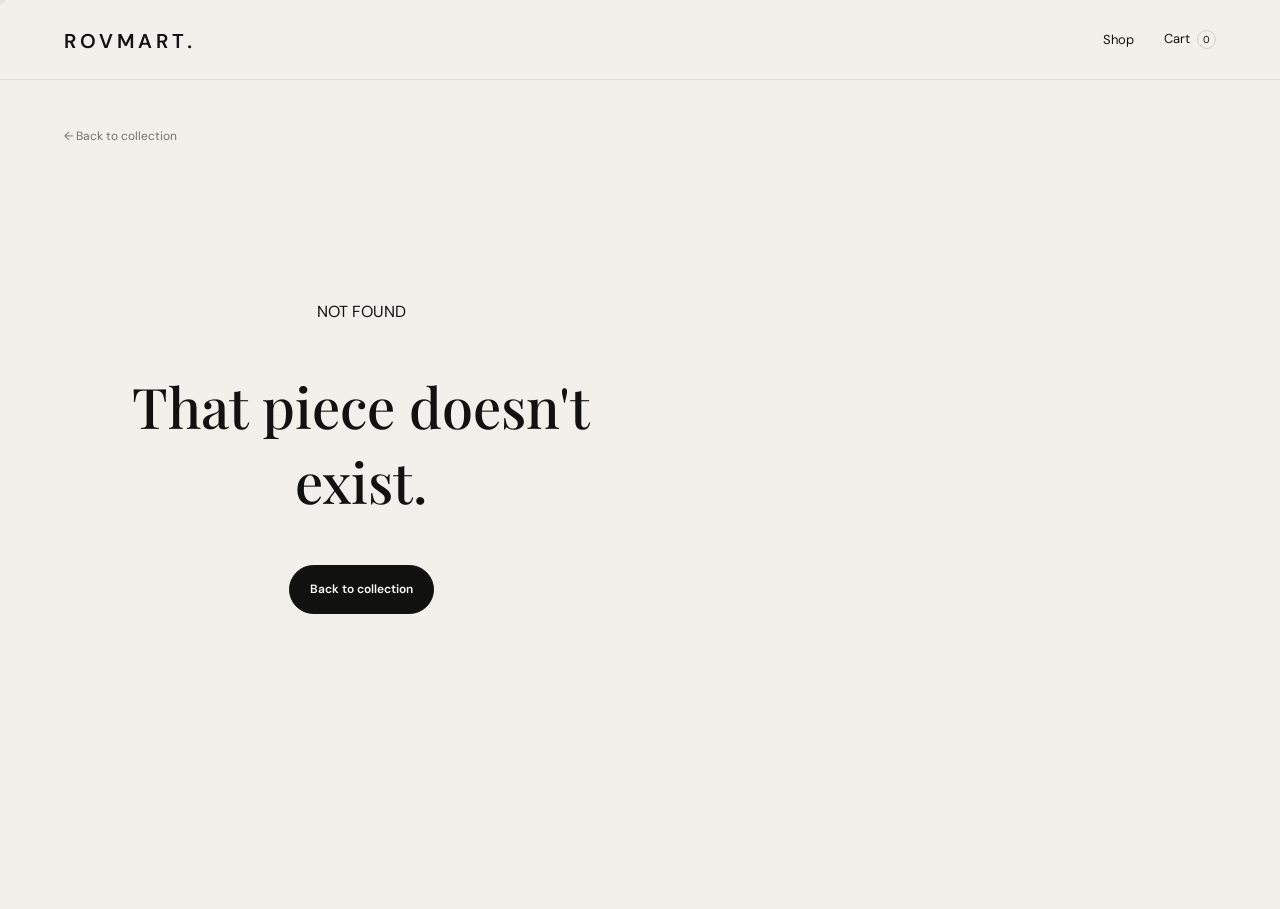
==== commit 30bea6b7: "Update product title and brand name in HTML" ====
--- a/product.html
+++ b/product.html
@@ -4,12 +4,12 @@
   <meta charset="UTF-8">
   <meta name="viewport" content="width=device-width, initial-scale=1.0">
   <meta name="description" content="Product details">
-  <title>Product — ROVEDGÉ </title>
+  <title>Product — ROVMART </title>
   <link rel="stylesheet" href="style.css">
 </head>
 <body>
   <header class="site-header">
-    <a class="brand" href="index.html">ROVEDGÉ<span>.</span></a>
+    <a class="brand" href="index.html">ROVMART<span>.</span></a>
     <nav aria-label="Main navigation">
       <a href="index.html#shop">Shop</a>
       <button class="cart-link" id="cartLink" type="button">Cart <span id="headerCartCount">0</span></button>
@@ -89,4 +89,4 @@
     });
   </script>
 </body>
-</html>+</html>
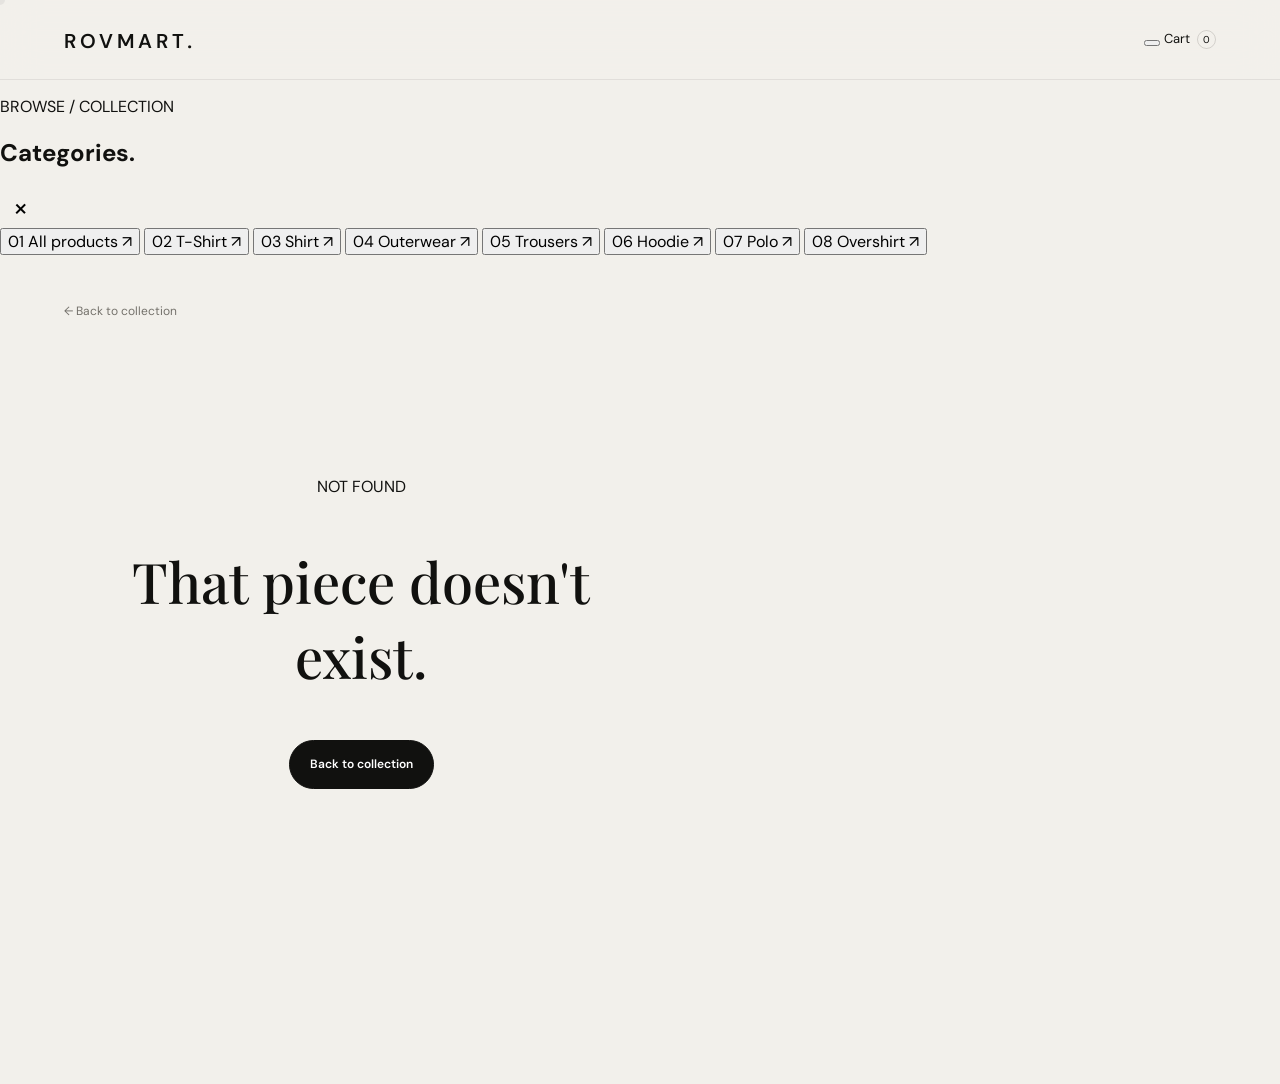
==== commit 80fb09c9: "Refactor header and add category menu structure" ====
--- a/product.html
+++ b/product.html
@@ -9,12 +9,80 @@
 </head>
 <body>
   <header class="site-header">
-    <a class="brand" href="index.html">ROVMART<span>.</span></a>
-    <nav aria-label="Main navigation">
-      <a href="index.html#shop">Shop</a>
-      <button class="cart-link" id="cartLink" type="button">Cart <span id="headerCartCount">0</span></button>
-    </nav>
-  </header>
+
+  <a class="brand" href="index.html">
+    ROVMART<span>.</span>
+  </a>
+
+  <div class="header-actions">
+
+    <button
+      class="menu-toggle"
+      id="menuToggle"
+      type="button"
+      aria-label="Open categories"
+      aria-expanded="false"
+      aria-controls="categoryMenu"
+    >
+      <span></span>
+      <span></span>
+      <span></span>
+    </button>
+
+    <button
+      class="cart-link"
+      id="cartLink"
+      type="button"
+      aria-label="Open cart"
+    >
+      Cart <span id="headerCartCount">0</span>
+    </button>
+
+  </div>
+
+</header>
+
+<div
+  id="categoryOverlay"
+  class="category-overlay hidden">
+</div>
+
+<aside
+  id="categoryMenu"
+  class="category-menu"
+  aria-hidden="true"
+  aria-label="Product categories"
+>
+
+  <div class="category-menu-head">
+
+    <div>
+      <p class="eyebrow">
+        BROWSE / COLLECTION
+      </p>
+
+      <h2>
+        Categories<span>.</span>
+      </h2>
+    </div>
+
+    <button
+      class="icon-button"
+      id="closeMenuBtn"
+      type="button"
+      aria-label="Close categories"
+    >
+      ×
+    </button>
+
+  </div>
+
+  <div
+    id="categoryList"
+    class="category-list">
+  </div>
+
+</aside>
 
   <main class="detail-page">
     <a class="back-link" href="index.html#shop">← Back to collection</a>
